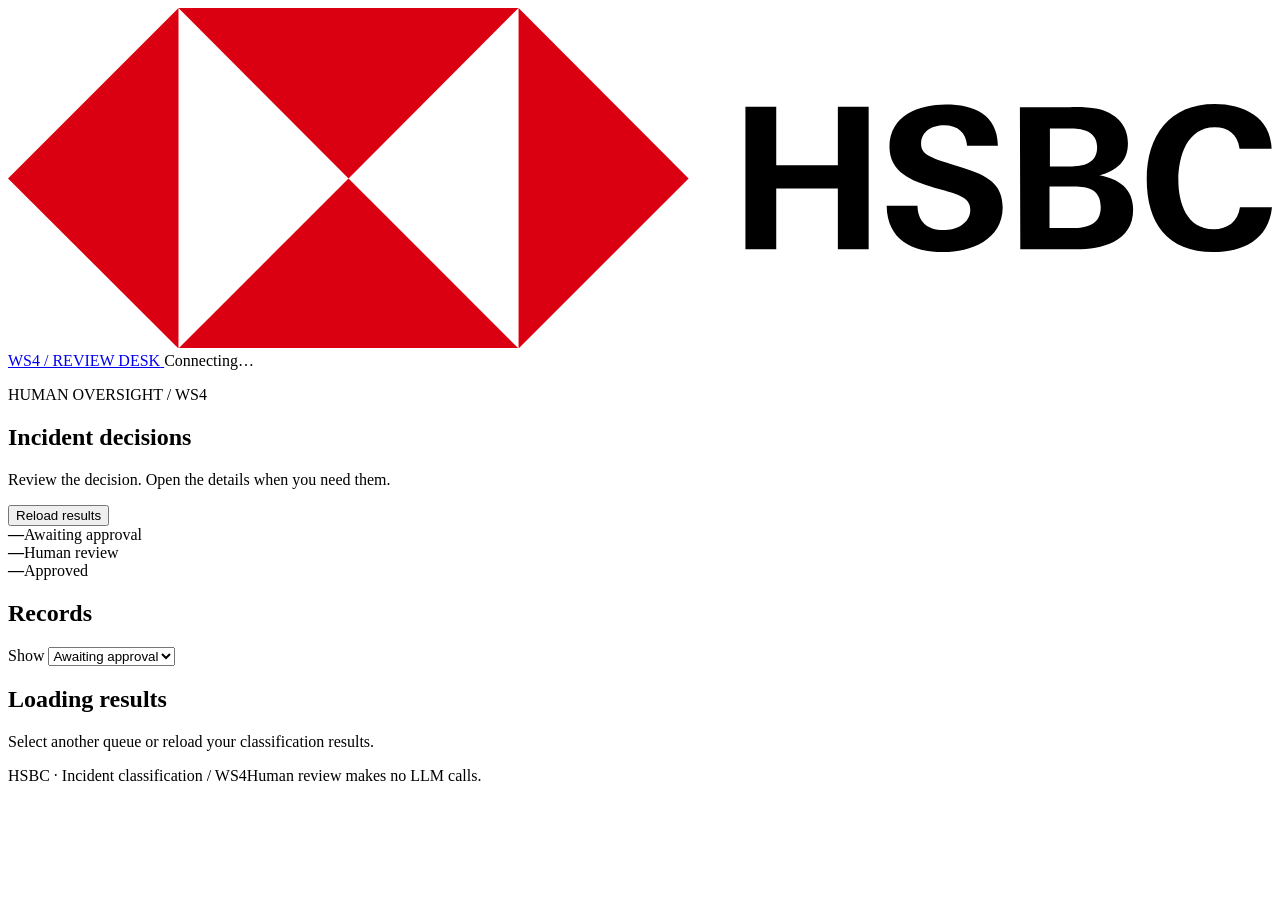
==== frontend/index.html @ 81400687 "Add HSBC incident classification and review demo" ====
<!doctype html>
<html lang="en">
<head>
  <meta charset="utf-8">
  <meta name="viewport" content="width=device-width, initial-scale=1">
  <title>Incident review | HSBC</title>
  <link rel="stylesheet" href="/style.css">
  <script src="/app.js" defer></script>
</head>
<body>
  <header class="topbar">
    <a class="brand" href="/" aria-label="HSBC incident review home">
      <!-- Artwork from pictures/HSBC_logo_(2018) (1).svg. -->
      <svg class="brand-logo" xmlns="http://www.w3.org/2000/svg" viewBox="0 0 315.9 85" role="img" aria-labelledby="hsbc-logo-title">
<title id="hsbc-logo-title">HSBC</title>
<rect x="42.6" width="85" height="85" fill="#ffffff"/>
<polygon points="170.1,42.6 127.6,0 127.6,85.1" fill="#db0011"/>
<polygon points="85.1,42.6 127.6,0 42.6,0" fill="#db0011"/>
<polygon points="0,42.6 42.6,85.1 42.6,0" fill="#db0011"/>
<polygon points="85.1,42.6 42.6,85.1 127.6,85.1" fill="#db0011"/>
<path d="M207.4,45.1H192v15.2h-7.7V24.7h7.7v14.6h15.4V24.7h7.7v35.6h-7.7V45.1z"/>
<path d="M233.7,61c-7.7,0-14-3.1-14.1-11.6h7.7c0.1,3.8,2.3,6.1,6.5,6.1c3.1,0,6.7-1.6,6.7-5.1c0-2.8-2.4-3.6-6.4-4.8l-2.6-0.7
	c-5.6-1.6-11.2-3.8-11.2-10.2c0-7.9,7.4-10.6,14.1-10.6c6.9,0,12.9,2.4,13,10.3h-7.7c-0.3-3.2-2.2-5.1-5.8-5.1
	c-2.9,0-5.7,1.5-5.7,4.7c0,2.6,2.4,3.4,7.4,5l3,0.9c6.1,1.9,10,4,10,10C248.5,57.9,240.7,61,233.7,61z"/>
<path d="M252.9,24.8h12.4c2.3-0.1,4.7,0,7,0.4c4.3,1,7.6,3.8,7.6,8.6c0,4.6-2.9,6.9-7.1,8c4.8,0.9,8.4,3.3,8.4,8.6
	c0,8.1-8,9.9-14.2,9.9h-14L252.9,24.8z M265.3,39.6c3.4,0,6.9-0.7,6.9-4.8c0-3.7-3.2-4.7-6.4-4.7h-5.4v9.5H265.3z M266,55
	c3.6,0,7.1-0.8,7.1-5.2s-3-5.2-6.7-5.2h-6.1V55H266z"/>
<path d="M301.2,61c-11.5,0-16.6-7.3-16.6-18.2s5.7-18.8,17-18.8c7.1,0,14,3.2,14.2,11.2h-8c-0.4-3.6-2.8-5.4-6.2-5.4
	c-7,0-9.1,7.5-9.1,13.2c0,5.7,2.1,12.3,8.8,12.3c3.5,0,6.1-1.9,6.6-5.5h8C315.1,58,308.6,61,301.2,61z"/>
</svg>
      <span class="brand-divider" aria-hidden="true"></span><span class="brand-caption">WS4 / REVIEW DESK</span>
    </a>
    <span class="mode" id="mode">Connecting…</span>
  </header>
<main>
  <section class="page-heading">
    <div><p class="eyebrow">HUMAN OVERSIGHT / WS4</p><h1>Incident decisions</h1><p class="subtitle">Review the decision. Open the details when you need them.</p></div>
    <button type="button" class="button" id="reload">Reload results</button>
  </section>
  <p id="demo-note" class="demo-note" hidden>Demo: five synthetic incidents and hand-authored model assessments. No LLM was called.</p>
  <div id="message" class="message" role="status" aria-live="polite" hidden></div>
  <section class="stats" aria-label="Review counts">
    <div class="stat"><strong id="pending-count">—</strong><span>Awaiting approval</span></div>
    <div class="stat"><strong id="human_review-count">—</strong><span>Human review</span></div>
    <div class="stat"><strong id="approved-count">—</strong><span>Approved</span></div>
    <span id="loaded-count" class="loaded"></span>
  </section>
  <p id="failed-note" class="failed-note" hidden></p>
  <div class="workspace">
    <aside class="queue-panel" aria-label="Incident queue">
      <div class="queue-heading"><h2>Records</h2><span id="queue-count" class="queue-count"></span></div>
      <label for="queue-filter">Show</label>
      <select id="queue-filter"><option value="pending">Awaiting approval</option><option value="human">Human review</option><option value="approved">Approved</option><option value="all">All records</option></select>
      <nav id="queue" aria-label="Incident records"></nav>
    </aside>
    <section class="detail-panel" aria-label="Selected incident">
      <div id="empty-state" class="empty-state"><h2 id="empty-title">Loading results</h2><p>Select another queue or reload your classification results.</p></div>
      <article id="record" hidden>
        <div class="record-heading"><span id="record-id"></span><span id="review-status"></span></div>
        <h2 id="record-title"></h2><p id="record-service" class="record-service"></p>
        <div id="assessment" class="assessment"><p class="eyebrow">LLM CLASSIFICATION</p><p id="classification"></p><p id="confidence" class="field-note"></p></div>
        <p id="rationale-label" class="rationale-label"></p><p id="rationale" class="record-text"></p>
        <p id="routing-note" class="routing-note" hidden></p>
        <section id="actions" class="actions" aria-label="Your decision" hidden>
          <div class="action-row"><button type="button" class="button button-primary" id="approve">Approve classification</button><button type="button" class="button" id="reject">Reject</button><span class="action-note">Your decision is saved immediately.</span></div>
          <div id="rejection-panel" class="rejection-panel" hidden>
            <label for="rejection-reason">Why do you disagree? <span>(required)</span></label>
            <textarea id="rejection-reason" rows="3" maxlength="2000" placeholder="Explain what needs a human review."></textarea>
            <div class="rejection-buttons"><button type="button" class="button" id="cancel-reject">Cancel</button><button type="button" class="button button-primary" id="confirm-reject">Send to human review</button></div>
          </div>
        </section>
        <div class="details-stack">
          <details><summary><span>Source fields <small id="field-count"></small></span></summary><div class="detail-content"><label for="field-selector">Choose a field</label><select id="field-selector"></select><p id="field-value"></p><p class="field-note">Cleaned values with standardized column names.</p></div></details>
          <details><summary><span>Supporting evidence</span></summary><div id="supporting-evidence" class="detail-content record-text"></div></details>
          <details><summary><span>Classification details</span></summary><div class="detail-content">
            <section><h3>Key root cause</h3><p id="root-cause" class="record-text"></p></section>
            <section class="analysis-text"><h3>Decision rationale</h3><p id="decision-detail" class="record-text"></p></section>
            <p class="field-note">Confidence is the model's own assessment of its selected label, including UNDECIDED. It is not measured accuracy.</p>
          </div></details>
        </div>
      </article>
    </section>
  </div>
  <footer><span>HSBC · Incident classification / WS4</span><span>Human review makes no LLM calls.</span></footer>
</main>
</body>
</html>
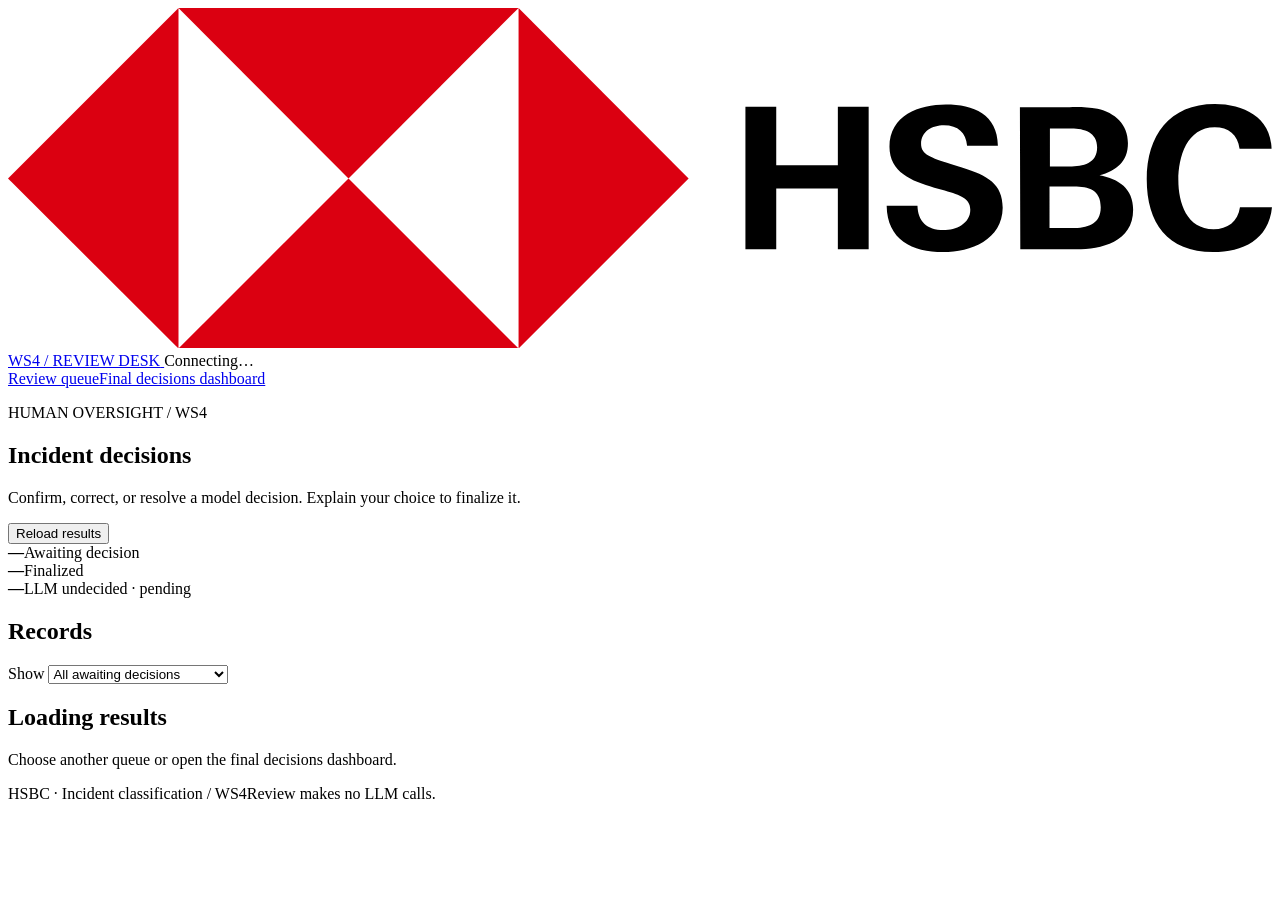
==== commit 0061fff5: "Complete incident classification and human review demo" ====
--- a/frontend/index.html
+++ b/frontend/index.html
@@ -33,16 +33,17 @@
     <span class="mode" id="mode">Connecting…</span>
   </header>
 <main>
+  <nav class="page-nav" aria-label="Application"><a href="/" aria-current="page">Review queue</a><a href="/dashboard">Final decisions dashboard</a></nav>
   <section class="page-heading">
-    <div><p class="eyebrow">HUMAN OVERSIGHT / WS4</p><h1>Incident decisions</h1><p class="subtitle">Review the decision. Open the details when you need them.</p></div>
+    <div><p class="eyebrow">HUMAN OVERSIGHT / WS4</p><h1>Incident decisions</h1><p class="subtitle">Confirm, correct, or resolve a model decision. Explain your choice to finalize it.</p></div>
     <button type="button" class="button" id="reload">Reload results</button>
   </section>
   <p id="demo-note" class="demo-note" hidden>Demo: five synthetic incidents and hand-authored model assessments. No LLM was called.</p>
   <div id="message" class="message" role="status" aria-live="polite" hidden></div>
   <section class="stats" aria-label="Review counts">
-    <div class="stat"><strong id="pending-count">—</strong><span>Awaiting approval</span></div>
-    <div class="stat"><strong id="human_review-count">—</strong><span>Human review</span></div>
-    <div class="stat"><strong id="approved-count">—</strong><span>Approved</span></div>
+    <div class="stat"><strong id="pending-count">—</strong><span>Awaiting decision</span></div>
+    <div class="stat"><strong id="finalized-count">—</strong><span>Finalized</span></div>
+    <div class="stat"><strong id="undecided-count">—</strong><span>LLM undecided · pending</span></div>
     <span id="loaded-count" class="loaded"></span>
   </section>
   <p id="failed-note" class="failed-note" hidden></p>
@@ -50,38 +51,36 @@
     <aside class="queue-panel" aria-label="Incident queue">
       <div class="queue-heading"><h2>Records</h2><span id="queue-count" class="queue-count"></span></div>
       <label for="queue-filter">Show</label>
-      <select id="queue-filter"><option value="pending">Awaiting approval</option><option value="human">Human review</option><option value="approved">Approved</option><option value="all">All records</option></select>
+      <select id="queue-filter"><option value="pending">All awaiting decisions</option><option value="HSBC">LLM: HSBC · pending</option><option value="SUPPLIER">LLM: SUPPLIER · pending</option><option value="UNDECIDED">LLM: Undecided · pending</option><option value="finalized">Finalized</option><option value="all">All records</option></select>
       <nav id="queue" aria-label="Incident records"></nav>
     </aside>
     <section class="detail-panel" aria-label="Selected incident">
-      <div id="empty-state" class="empty-state"><h2 id="empty-title">Loading results</h2><p>Select another queue or reload your classification results.</p></div>
+      <div id="empty-state" class="empty-state"><h2 id="empty-title">Loading results</h2><p>Choose another queue or open the final decisions dashboard.</p></div>
       <article id="record" hidden>
         <div class="record-heading"><span id="record-id"></span><span id="review-status"></span></div>
         <h2 id="record-title"></h2><p id="record-service" class="record-service"></p>
         <div id="assessment" class="assessment"><p class="eyebrow">LLM CLASSIFICATION</p><p id="classification"></p><p id="confidence" class="field-note"></p></div>
         <p id="rationale-label" class="rationale-label"></p><p id="rationale" class="record-text"></p>
-        <p id="routing-note" class="routing-note" hidden></p>
-        <section id="actions" class="actions" aria-label="Your decision" hidden>
-          <div class="action-row"><button type="button" class="button button-primary" id="approve">Approve classification</button><button type="button" class="button" id="reject">Reject</button><span class="action-note">Your decision is saved immediately.</span></div>
-          <div id="rejection-panel" class="rejection-panel" hidden>
-            <label for="rejection-reason">Why do you disagree? <span>(required)</span></label>
-            <textarea id="rejection-reason" rows="3" maxlength="2000" placeholder="Explain what needs a human review."></textarea>
-            <div class="rejection-buttons"><button type="button" class="button" id="cancel-reject">Cancel</button><button type="button" class="button button-primary" id="confirm-reject">Send to human review</button></div>
-          </div>
-        </section>
+        <form id="decision-form" class="actions">
+          <h3>Your final decision</h3>
+          <label for="final-class">Accountable party <span>(required)</span></label>
+          <select id="final-class" required><option value="">Choose a class</option><option value="HSBC">HSBC</option><option value="SUPPLIER">SUPPLIER</option></select>
+          <label for="user-reason">Your reason <span>(required for every decision)</span></label>
+          <textarea id="user-reason" rows="3" maxlength="2000" required placeholder="Explain which evidence supports your final decision."></textarea>
+          <p id="action-hint" class="field-note"></p>
+          <div class="action-row"><button type="submit" class="button button-primary" id="finalize">Save final decision</button><span class="action-note">Stays pending until the save is confirmed.</span></div>
+        </form>
+        <section id="final-decision" class="final-decision" hidden><p class="eyebrow">HUMAN FINAL DECISION</p><h3 id="saved-final-class"></h3><p id="saved-user-reason" class="record-text"></p><p id="saved-review-action" class="field-note"></p><a href="/dashboard">View the dashboard</a></section>
         <div class="details-stack">
-          <details><summary><span>Source fields <small id="field-count"></small></span></summary><div class="detail-content"><label for="field-selector">Choose a field</label><select id="field-selector"></select><p id="field-value"></p><p class="field-note">Cleaned values with standardized column names.</p></div></details>
-          <details><summary><span>Supporting evidence</span></summary><div id="supporting-evidence" class="detail-content record-text"></div></details>
-          <details><summary><span>Classification details</span></summary><div class="detail-content">
-            <section><h3>Key root cause</h3><p id="root-cause" class="record-text"></p></section>
-            <section class="analysis-text"><h3>Decision rationale</h3><p id="decision-detail" class="record-text"></p></section>
-            <p class="field-note">Confidence is the model's own assessment of its selected label, including UNDECIDED. It is not measured accuracy.</p>
-          </div></details>
+          <details open><summary><span>Supporting evidence</span></summary><div id="supporting-evidence" class="detail-content record-text"></div></details>
+          <details id="source-details"><summary><span>All model input fields <small id="field-count"></small></span></summary><div class="detail-content"><p class="field-note">Exact names, definitions, and values saved when this record was classified. INCIDENT_ID stays local.</p><div id="model-input" class="model-input"></div></div></details>
+          <details><summary><span>Classification details</span></summary><div class="detail-content"><section><h3>Key root cause</h3><p id="root-cause" class="record-text"></p></section><section class="analysis-text"><h3>Decision rationale</h3><p id="decision-detail" class="record-text"></p></section><p class="field-note">Confidence is the model's self-assessment, not measured accuracy.</p></div></details>
+          <details><summary><span>Prompt sent to the model</span></summary><div class="detail-content"><p id="model-prompt" class="record-text"></p></div></details>
         </div>
       </article>
     </section>
   </div>
-  <footer><span>HSBC · Incident classification / WS4</span><span>Human review makes no LLM calls.</span></footer>
+  <footer><span>HSBC · Incident classification / WS4</span><span>Review makes no LLM calls.</span></footer>
 </main>
 </body>
 </html>
